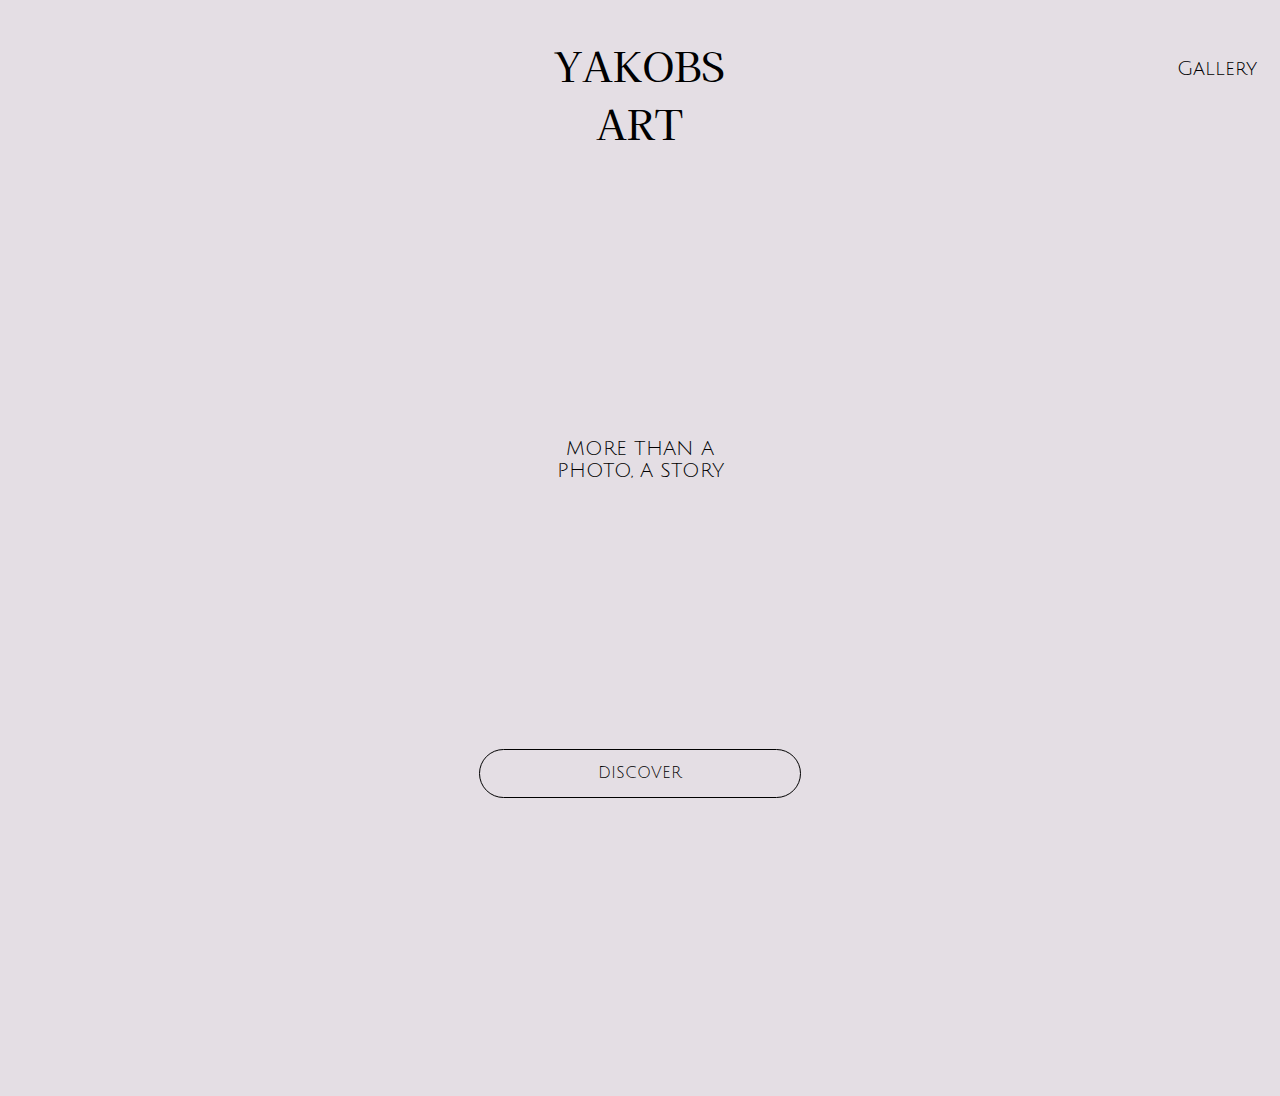
==== index.html @ 8d595952 "first commit" ====
<!DOCTYPE html>
<html lang="en">
<head>
    <link rel="preconnect" href="https://fonts.googleapis.com"><link rel="preconnect" href="https://fonts.gstatic.com" crossorigin><link href="https://fonts.googleapis.com/css2?family=Julius+Sans+One&display=swap" rel="stylesheet">
    <link rel="preconnect" href="https://fonts.googleapis.com"><link rel="preconnect" href="https://fonts.gstatic.com" crossorigin><link href="https://fonts.googleapis.com/css2?family=Kaisei+Tokumin&display=swap" rel="stylesheet">
    <meta charset="UTF-8">
    <meta http-equiv="X-UA-Compatible" content="IE=edge">
    <meta name="viewport" content="width=device-width, initial-scale=1.0">
    <link rel="stylesheet" href="reset.css">
    <link rel="stylesheet" href="style.css">
    <title>Document</title>
</head>
<body>


    <div class="wrapperHeader">
        <h1>YAKOBS ART</h1>
    </div>
    
    <div>

        <a href="gPage\gallery.html" class="Button">
            <p>DISCOVER</p>
        </a>  
    </div>

    <div class="wrapperText">
        <p>MORE THAN A PHOTO, A STORY</p>
    </div>

    <div>
        <a id="gallery" href="#2">Gallery</a>
    </div>

    
</body>
</html>
---- style.css ----
body{
    width: 1920px;
height: 1080px;

    background-color: #E4DEE4;
}

.wrapperHeader{


position: absolute;
left: 42.71%;
right: 42.76%;
top: 1%;
bottom: 90.28%;
font-weight: 400;
font-family: 'Kaisei Tokumin', serif;

}
.wrapperHeader h1{

    text-align: center;
    font-family: 'Kaisei Tokumin';
    font-style: normal;
    font-weight: 400;
    font-size: 40px;
    line-height: 58px
    

}



.Button{ 
    
    font-family: 'Julius Sans One', sans-serif;
    display: flex;
    flex-direction: row;
    justify-content: center;
    align-items: center;
    padding: 0px;
    gap: 10px;
    
    position: absolute;
    left: 37.45%;
    right: 37.45%;
    top: 83.24%;
    bottom: 11.39%;
    border: 1px solid #000000;
    border-radius: 69px;
    text-decoration: none;
    color: black;
    list-style: none;

    

}
.Button p{
    width: 103px;
    height: 22px;
    text-align: center;
    
    font-style: normal;
    font-weight: 400;
    font-size: 100%;
    line-height: 22px;
}

.wrapperText{
    position: absolute;
    left: 41%;
    right: 41%;
    top: 46.39%;
    bottom: 51.57%;

}

.wrapperText p{
    font-family: 'Julius Sans One';
    font-style: normal;
    font-weight: 400;
    font-size: 20px;
    line-height: 22px;
    text-align: center;

}


#gallery{

    font-family: 'Julius Sans One', sans-serif;
    position: absolute;
    left: 91.93%;
    right: 3.85%;
    top: 6.39%;
    bottom: 91.57%;
    font-weight: 400;
    font-size: 20px;
    line-height: 22px;

    text-decoration: none;
    color: black;


}





@media (max-width: 800px){

    #gallery{

        font-family: 'Julius Sans One', sans-serif;
        position: absolute;
         left: 37.5%;
        right: 37.19%;
        top: 32.75%;
        bottom: 63.38%;
    
        text-decoration: none;
        color: black;
    
    
    }


    .Button{
        
        left: 7.5%;
        right: 7.5%;
        top: 82.57%;
        bottom: 7.22%;
    }

    .wrapperText p{
        display: none;
    
    }
    .wrapperHeader{

        left: 16.88%;
        right: 16.88%;
        top: 1.76%;
        bottom: 88.03%;


    }
        
    

    

}
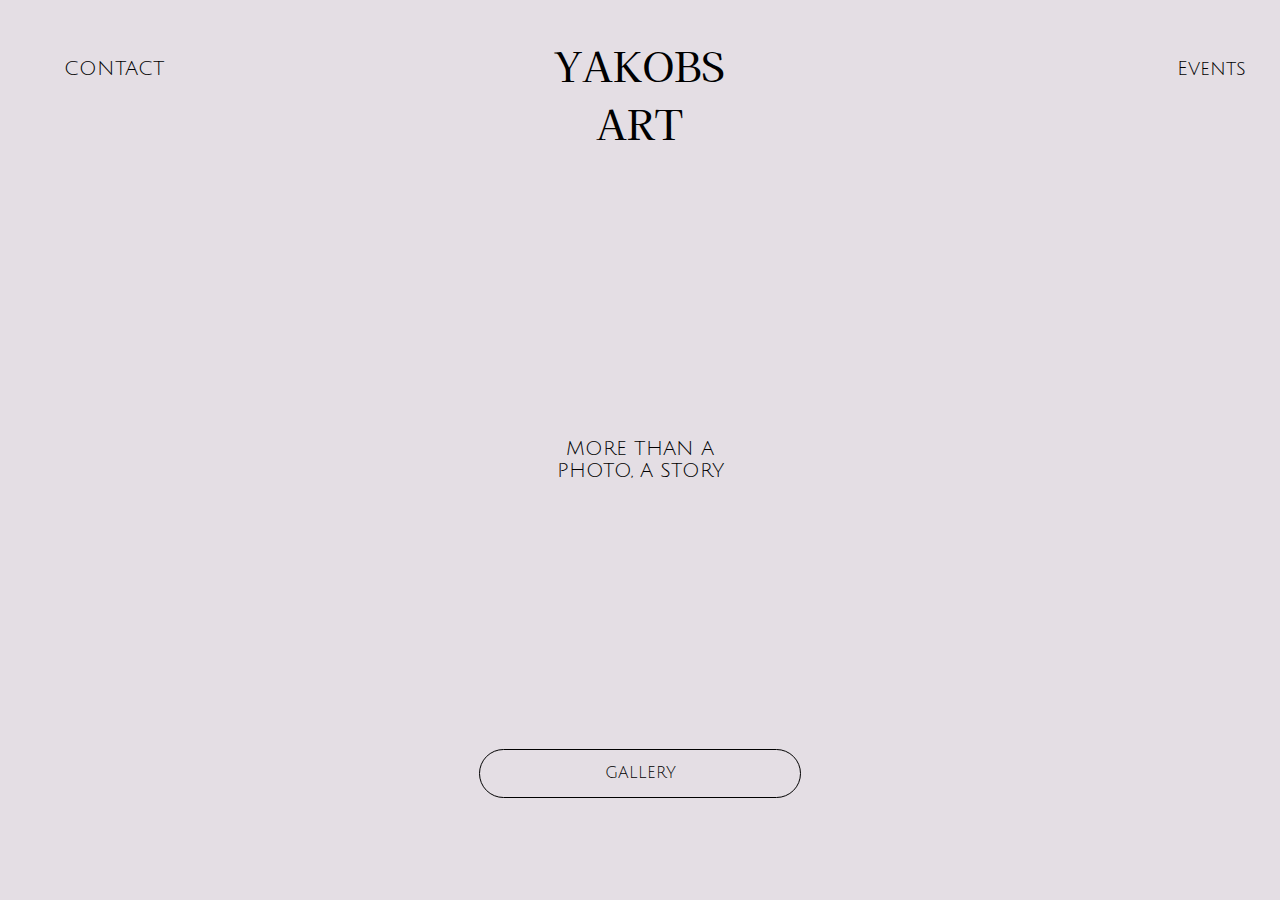
==== commit 8df4a8ee: "index" ====
--- a/index.html
+++ b/index.html
@@ -20,7 +20,7 @@
     <div>
 
         <a href="gPage\gallery.html" class="Button">
-            <p>DISCOVER</p>
+            <p>GALLERY</p>
         </a>  
     </div>
 
@@ -29,7 +29,11 @@
     </div>
 
     <div>
-        <a id="gallery" href="#2">Gallery</a>
+        <a id="gallery" href="#2">Events</a>
+    </div>
+
+    <div>
+        <a id="contact" href="#2">CONTACT</a>
     </div>
 
     
--- a/style.css
+++ b/style.css
@@ -1,13 +1,15 @@
 body{
-    width: 1920px;
-height: 1080px;
+
 
     background-color: #E4DEE4;
 }
 
-.wrapperHeader{
 
 
+
+
+
+.wrapperHeader{
 position: absolute;
 left: 42.71%;
 right: 42.76%;
@@ -104,18 +106,43 @@
 
 }
 
+#contact{
+
+    font-family: 'Julius Sans One', sans-serif;
+    position: absolute;
+    left: 5%;
+    right: 3.85%;
+    top: 6.39%;
+    bottom: 91.57%;
+    font-weight: 400;
+    font-size: 20px;
+    line-height: 22px;
+
+    text-decoration: none;
+    color: black;
+
+
+}
+
 
 
 
 
 @media (max-width: 800px){
+    body{
+        width: auto;
+    height: auto;
+    
+        background-color: #E4DEE4;
+    }
+    
 
     #gallery{
 
         font-family: 'Julius Sans One', sans-serif;
         position: absolute;
-         left: 37.5%;
-        right: 37.19%;
+         left: 40.5%;
+        right: 0;
         top: 32.75%;
         bottom: 63.38%;
     
@@ -147,6 +174,14 @@
 
 
     }
+    #contact{
+        font-family: 'Julius Sans One', sans-serif;
+        position: absolute;
+         left: 37.5%;
+        right: 37.19%;
+        top: 50%;
+        bottom: 0;
+    }
         
     
 
